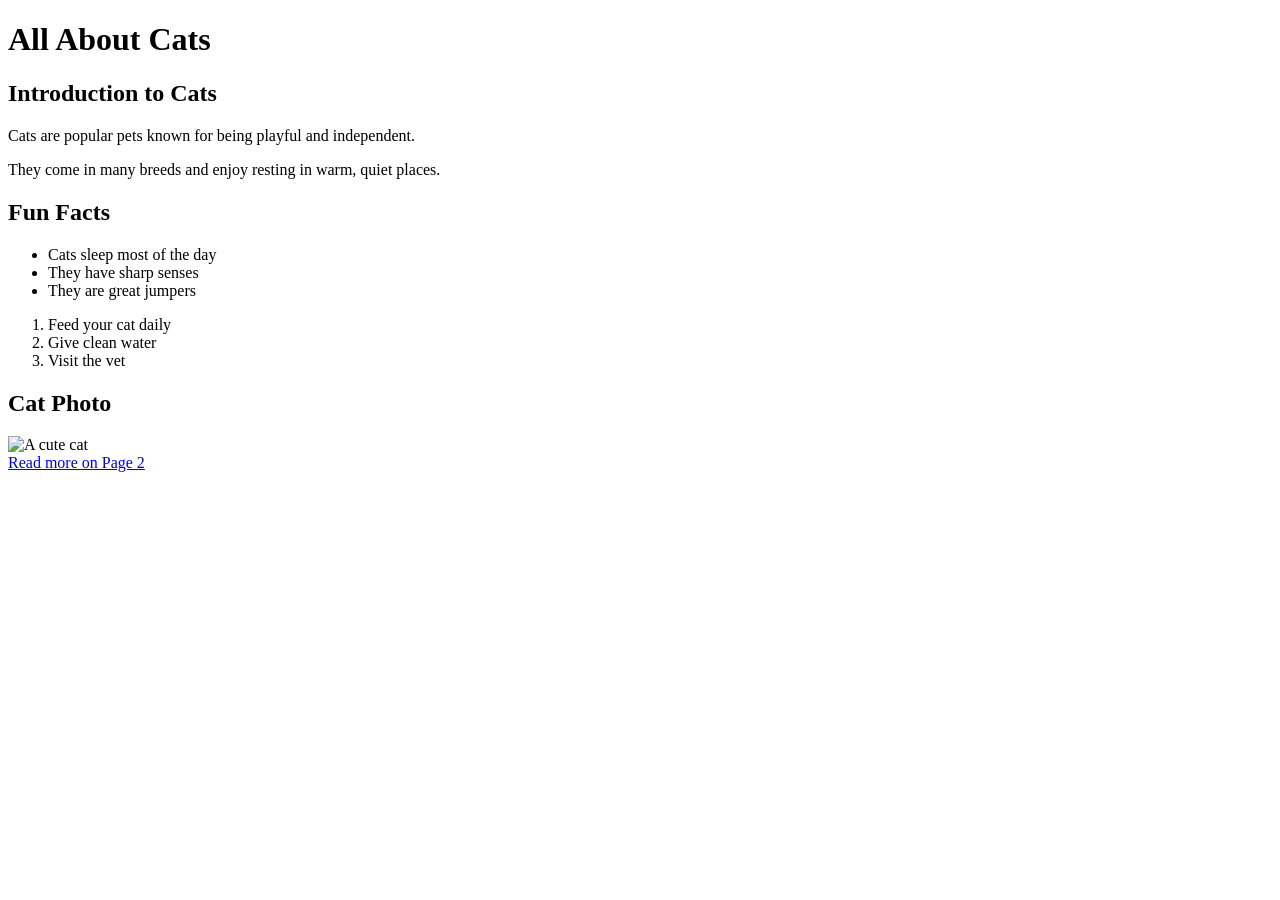
==== index.html @ 7e1e2043 "Add files via upload" ====
<!DOCTYPE html>
<html lang="en">
<head>
    <meta charset="UTF-8">
    <meta name="viewport" content="width=device-width, initial-scale=1.0">
    <title>All About Cats</title>
</head>
<body>

<header>
    <h1>All About Cats</h1>
</header>

<main>
    <section>
        <h2>Introduction to Cats</h2>
        <p>Cats are popular pets known for being playful and independent.</p>
        <p>They come in many breeds and enjoy resting in warm, quiet places.</p>
    </section>

    <section>
        <h2>Fun Facts</h2>
        <ul>
            <li>Cats sleep most of the day</li>
            <li>They have sharp senses</li>
            <li>They are great jumpers</li>
        </ul>

        <ol>
            <li>Feed your cat daily</li>
            <li>Give clean water</li>
            <li>Visit the vet</li>
        </ol>
    </section>

    <section>
        <h2>Cat Photo</h2>
        <img src="/images/cat1.jpg" alt="A cute cat" width="400">
    </section>
</main>

<footer>
    <a href="page2.html">Read more on Page 2</a>
</footer>

</body>
</html>
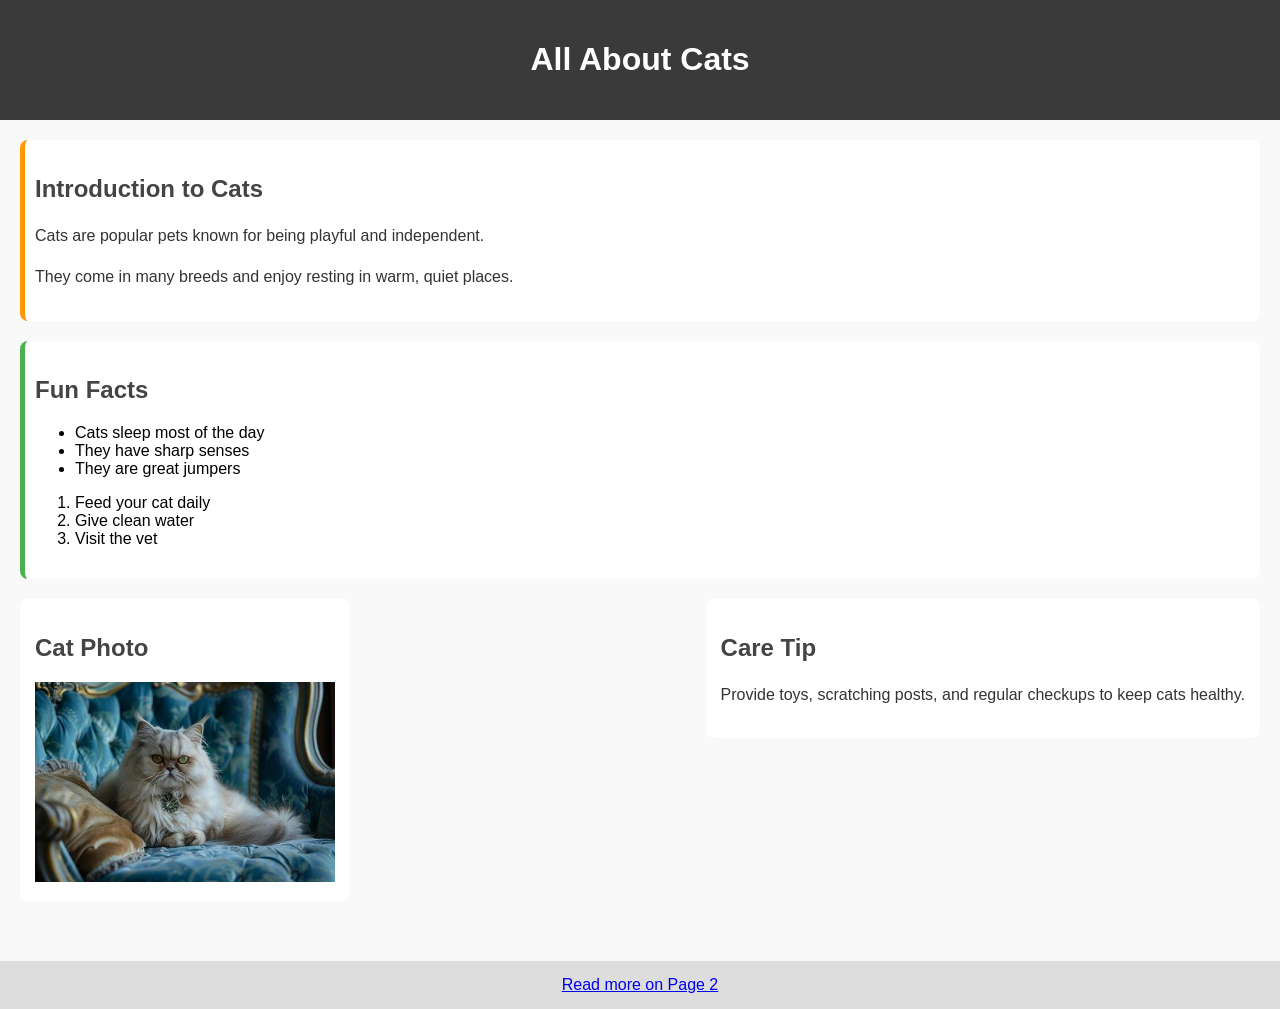
==== commit 66d2002a: "Finalize CSS, images folder, and page layout" ====
--- a/index.html
+++ b/index.html
@@ -4,6 +4,9 @@
     <meta charset="UTF-8">
     <meta name="viewport" content="width=device-width, initial-scale=1.0">
     <title>All About Cats</title>
+
+    <!-- Link to external CSS file -->
+    <link rel="stylesheet" href="css/style.css">
 </head>
 <body>
 
@@ -12,14 +15,18 @@
 </header>
 
 <main>
-    <section>
+
+    <!-- Introduction section -->
+    <section id="intro" class="content-section">
         <h2>Introduction to Cats</h2>
         <p>Cats are popular pets known for being playful and independent.</p>
         <p>They come in many breeds and enjoy resting in warm, quiet places.</p>
     </section>
 
-    <section>
+    <!-- Fun facts section -->
+    <section id="facts" class="content-section">
         <h2>Fun Facts</h2>
+
         <ul>
             <li>Cats sleep most of the day</li>
             <li>They have sharp senses</li>
@@ -33,10 +40,21 @@
         </ol>
     </section>
 
-    <section>
-        <h2>Cat Photo</h2>
-        <img src="/images/cat1.jpg" alt="A cute cat" width="400">
-    </section>
+    <!-- Flexbox layout section -->
+    <div class="flex-container">
+
+        <section class="content-section">
+            <h2>Cat Photo</h2>
+            <img src="images/cat1.jpg" alt="A cute cat" width="300">
+        </section>
+
+        <section class="content-section">
+            <h2>Care Tip</h2>
+            <p>Provide toys, scratching posts, and regular checkups to keep cats healthy.</p>
+        </section>
+
+    </div>
+
 </main>
 
 <footer>
--- a/css/style.css
+++ b/css/style.css
@@ -0,0 +1,73 @@
+/* ---------------------- */
+/* Tag-based styles       */
+/* ---------------------- */
+
+body {
+    font-family: Arial, sans-serif;
+    background-color: #f9f9f9;
+    margin: 0;
+    padding: 0;
+}
+
+header {
+    background-color: #3a3a3a;
+    color: white;
+    padding: 20px;
+    text-align: center;
+}
+
+main {
+    padding: 20px;
+}
+
+h2 {
+    color: #444;
+}
+
+p {
+    color: #333;
+    line-height: 1.6;
+}
+
+/* ---------------------- */
+/* Class and ID selectors */
+/* ---------------------- */
+
+.content-section {
+    background-color: white;
+    padding: 15px;
+    margin-bottom: 20px;
+    border-radius: 8px;
+}
+
+#intro {
+    border-left: 5px solid #ff9800;
+    padding-left: 10px;
+}
+
+#facts {
+    border-left: 5px solid #4caf50;
+    padding-left: 10px;
+}
+
+/* ---------------------- */
+/* Flexbox layout         */
+/* ---------------------- */
+
+.flex-container {
+    display: flex;
+    gap: 20px;
+    justify-content: space-between;
+    align-items: flex-start;
+    margin-bottom: 20px;
+}
+
+/* ---------------------- */
+/* Footer styles          */
+/* ---------------------- */
+
+footer {
+    background-color: #ddd;
+    padding: 15px;
+    text-align: center;
+}
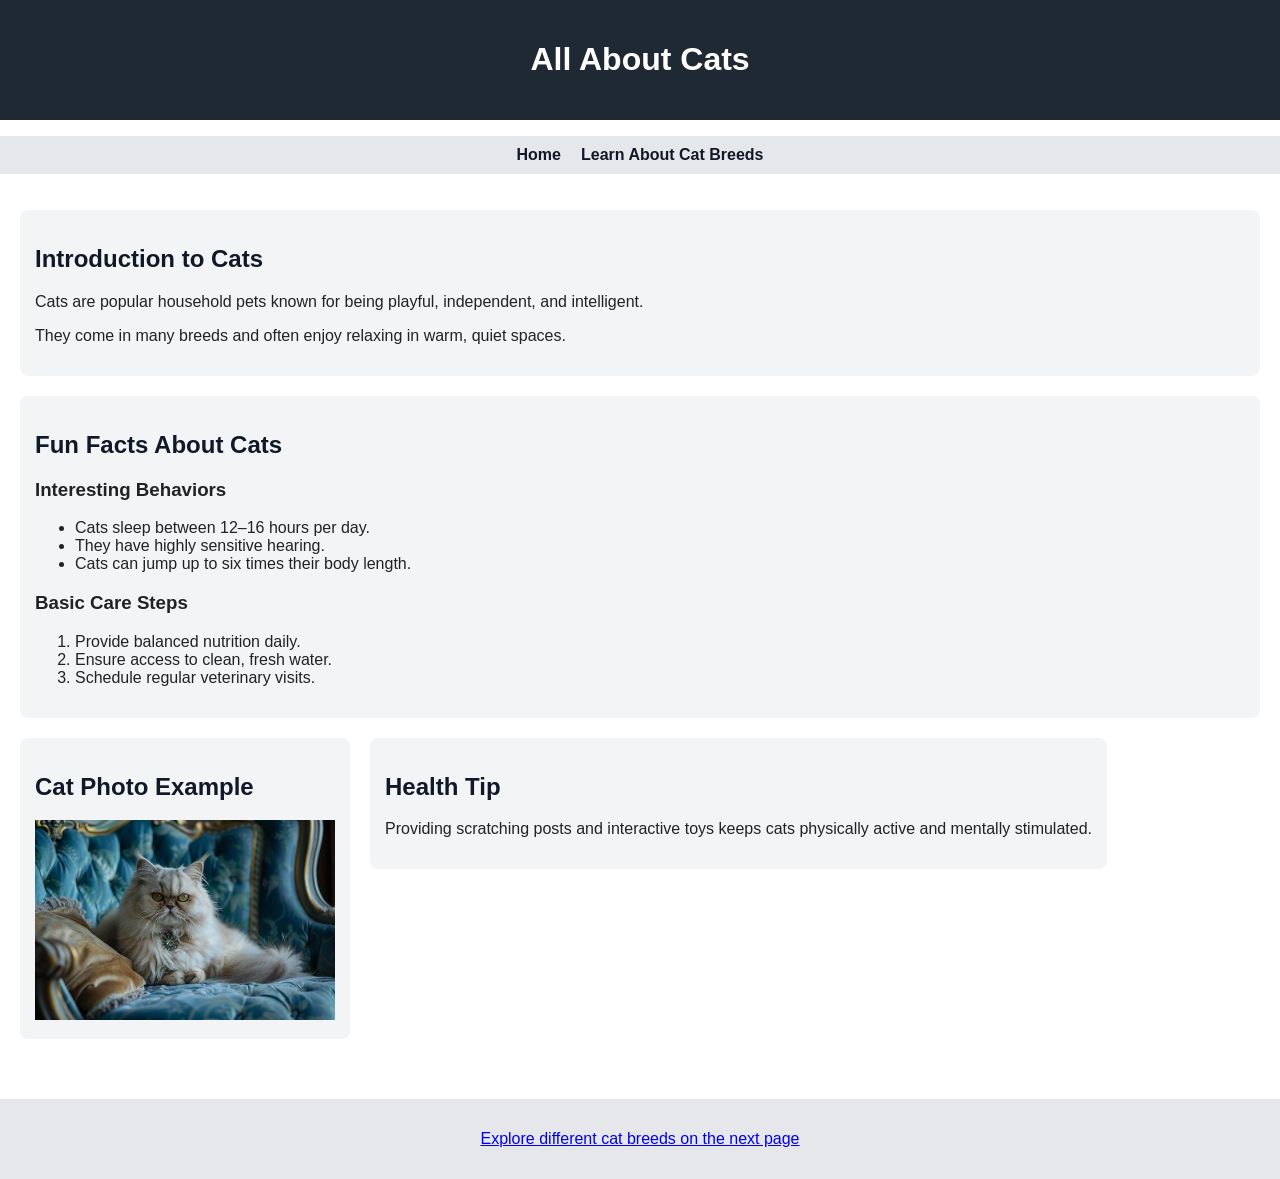
==== commit 5102d4e3: "Add responsive media query for mobile layout" ====
--- a/index.html
+++ b/index.html
@@ -1,3 +1,9 @@
+<!-- 
+    Accessibility update:
+    Improved heading structure, meaningful link text,
+    and descriptive alt text for screen readers.
+-->
+
 <!DOCTYPE html>
 <html lang="en">
 <head>
@@ -5,7 +11,7 @@
     <meta name="viewport" content="width=device-width, initial-scale=1.0">
     <title>All About Cats</title>
 
-    <!-- Link to external CSS file -->
+    <!-- External stylesheet -->
     <link rel="stylesheet" href="css/style.css">
 </head>
 <body>
@@ -14,43 +20,51 @@
     <h1>All About Cats</h1>
 </header>
 
+<nav>
+    <ul>
+        <li><a href="index.html">Home</a></li>
+        <li><a href="page2.html">Learn About Cat Breeds</a></li>
+    </ul>
+</nav>
+
 <main>
 
-    <!-- Introduction section -->
     <section id="intro" class="content-section">
         <h2>Introduction to Cats</h2>
-        <p>Cats are popular pets known for being playful and independent.</p>
-        <p>They come in many breeds and enjoy resting in warm, quiet places.</p>
+        <p>Cats are popular household pets known for being playful, independent, and intelligent.</p>
+        <p>They come in many breeds and often enjoy relaxing in warm, quiet spaces.</p>
     </section>
 
-    <!-- Fun facts section -->
     <section id="facts" class="content-section">
-        <h2>Fun Facts</h2>
+        <h2>Fun Facts About Cats</h2>
 
+        <h3>Interesting Behaviors</h3>
         <ul>
-            <li>Cats sleep most of the day</li>
-            <li>They have sharp senses</li>
-            <li>They are great jumpers</li>
+            <li>Cats sleep between 12–16 hours per day.</li>
+            <li>They have highly sensitive hearing.</li>
+            <li>Cats can jump up to six times their body length.</li>
         </ul>
 
+        <h3>Basic Care Steps</h3>
         <ol>
-            <li>Feed your cat daily</li>
-            <li>Give clean water</li>
-            <li>Visit the vet</li>
+            <li>Provide balanced nutrition daily.</li>
+            <li>Ensure access to clean, fresh water.</li>
+            <li>Schedule regular veterinary visits.</li>
         </ol>
     </section>
 
-    <!-- Flexbox layout section -->
     <div class="flex-container">
 
         <section class="content-section">
-            <h2>Cat Photo</h2>
-            <img src="images/cat1.jpg" alt="A cute cat" width="300">
+            <h2>Cat Photo Example</h2>
+            <img src="images/cat1.jpg"
+                 alt="White Persian cat resting on a blue velvet couch"
+                 width="300">
         </section>
 
         <section class="content-section">
-            <h2>Care Tip</h2>
-            <p>Provide toys, scratching posts, and regular checkups to keep cats healthy.</p>
+            <h2>Health Tip</h2>
+            <p>Providing scratching posts and interactive toys keeps cats physically active and mentally stimulated.</p>
         </section>
 
     </div>
@@ -58,7 +72,9 @@
 </main>
 
 <footer>
-    <a href="page2.html">Read more on Page 2</a>
+    <p>
+        <a href="page2.html">Explore different cat breeds on the next page</a>
+    </p>
 </footer>
 
 </body>
--- a/css/style.css
+++ b/css/style.css
@@ -1,19 +1,40 @@
-/* ---------------------- */
-/* Tag-based styles       */
-/* ---------------------- */
+/* Responsive design: 
+   Adjust layout and font sizing for smaller screens */
+
+/* Base styles */
 
 body {
     font-family: Arial, sans-serif;
-    background-color: #f9f9f9;
+    background-color: #ffffff;
+    color: #222222;
     margin: 0;
     padding: 0;
 }
 
 header {
-    background-color: #3a3a3a;
-    color: white;
+    background-color: #1f2933;  /* dark blue-gray */
+    color: #ffffff;
     padding: 20px;
     text-align: center;
+}
+
+nav ul {
+    list-style: none;
+    padding: 10px;
+    background-color: #e5e7eb;
+    display: flex;
+    gap: 20px;
+    justify-content: center;
+}
+
+nav a {
+    text-decoration: none;
+    color: #111827;
+    font-weight: bold;
+}
+
+nav a:hover {
+    text-decoration: underline;
 }
 
 main {
@@ -21,53 +42,55 @@
 }
 
 h2 {
-    color: #444;
+    color: #111827;
 }
 
-p {
-    color: #333;
-    line-height: 1.6;
-}
-
-/* ---------------------- */
-/* Class and ID selectors */
-/* ---------------------- */
-
 .content-section {
-    background-color: white;
+    background-color: #f3f4f6;
     padding: 15px;
     margin-bottom: 20px;
     border-radius: 8px;
 }
 
-#intro {
-    border-left: 5px solid #ff9800;
-    padding-left: 10px;
-}
-
-#facts {
-    border-left: 5px solid #4caf50;
-    padding-left: 10px;
-}
-
-/* ---------------------- */
-/* Flexbox layout         */
-/* ---------------------- */
+/* Flexbox layout */
 
 .flex-container {
     display: flex;
     gap: 20px;
-    justify-content: space-between;
     align-items: flex-start;
     margin-bottom: 20px;
 }
 
-/* ---------------------- */
-/* Footer styles          */
-/* ---------------------- */
+/* Footer */
 
 footer {
-    background-color: #ddd;
+    background-color: #e5e7eb;
+    text-align: center;
     padding: 15px;
-    text-align: center;
 }
+
+/* --------------------------- */
+/* RESPONSIVE MEDIA QUERY */
+/* --------------------------- */
+
+@media (max-width: 768px) {
+
+    body {
+        font-size: 16px;
+    }
+
+    .flex-container {
+        flex-direction: column;
+    }
+
+    nav ul {
+        flex-direction: column;
+        align-items: center;
+    }
+
+    img {
+        width: 100%;
+        height: auto;
+    }
+
+}
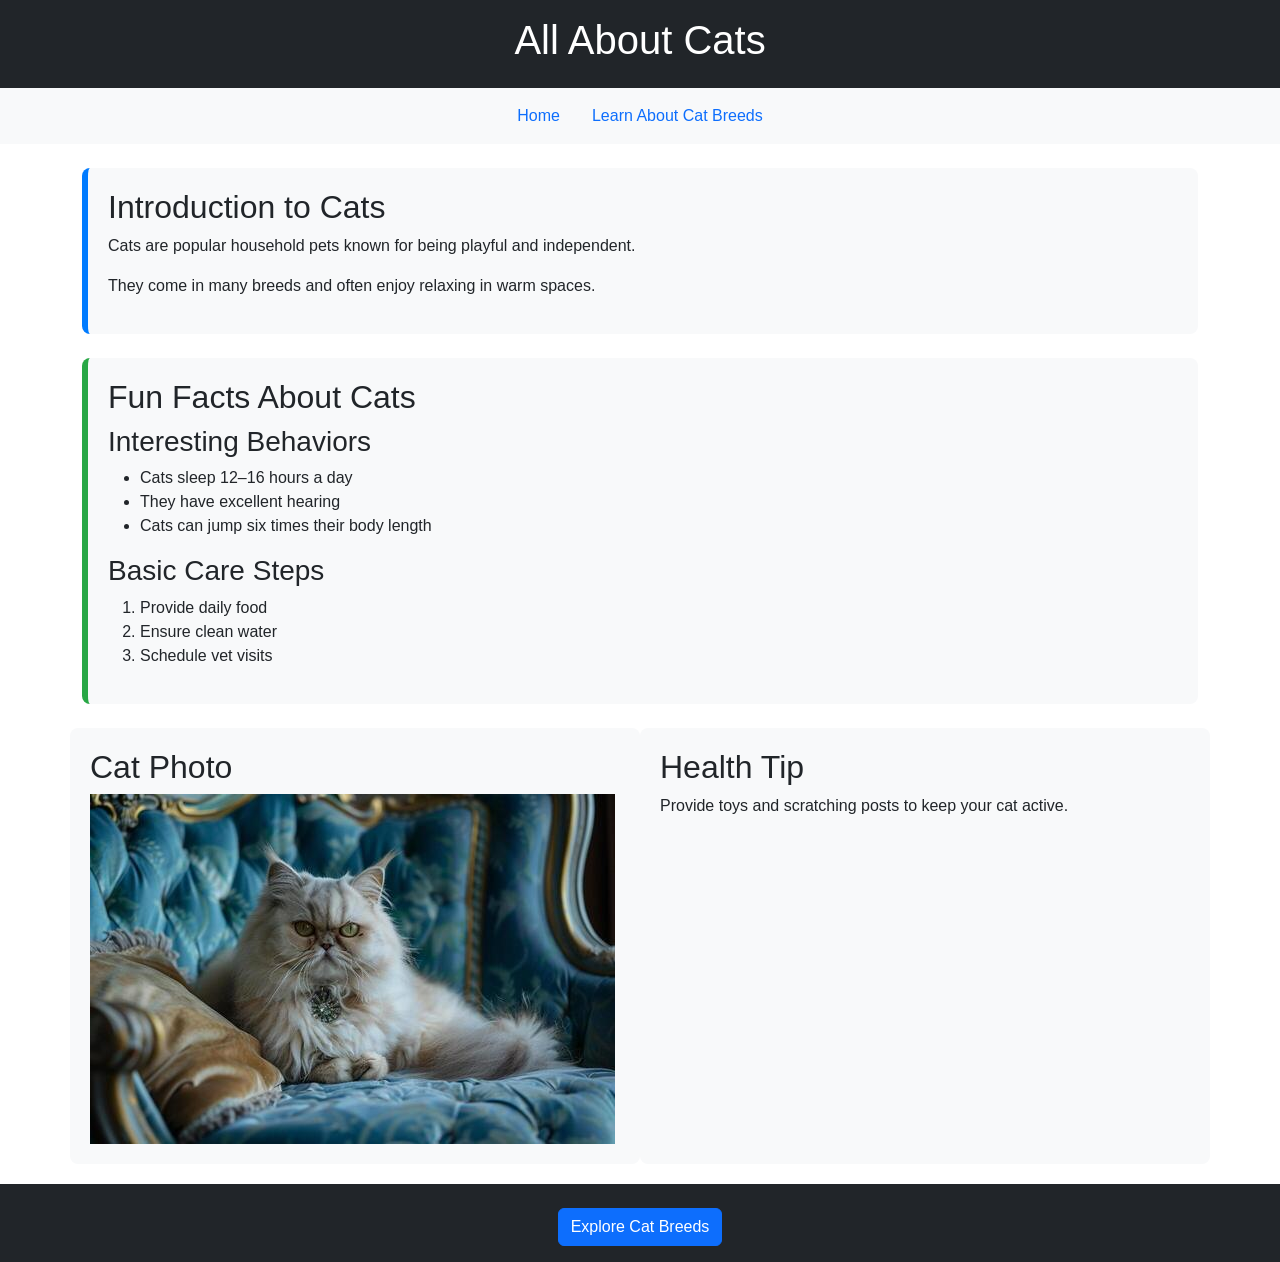
==== commit ccc8bdbf: "Final Bootstrap integration and clean layout" ====
--- a/index.html
+++ b/index.html
@@ -1,9 +1,3 @@
-<!-- 
-    Accessibility update:
-    Improved heading structure, meaningful link text,
-    and descriptive alt text for screen readers.
--->
-
 <!DOCTYPE html>
 <html lang="en">
 <head>
@@ -11,71 +5,75 @@
     <meta name="viewport" content="width=device-width, initial-scale=1.0">
     <title>All About Cats</title>
 
-    <!-- External stylesheet -->
+    <!-- Bootstrap CDN -->
+    <link href="https://cdn.jsdelivr.net/npm/bootstrap@5.3.2/dist/css/bootstrap.min.css" rel="stylesheet">
+
+    <!-- Custom CSS -->
     <link rel="stylesheet" href="css/style.css">
 </head>
 <body>
 
-<header>
+<header class="bg-dark text-white text-center p-3">
     <h1>All About Cats</h1>
 </header>
 
-<nav>
-    <ul>
-        <li><a href="index.html">Home</a></li>
-        <li><a href="page2.html">Learn About Cat Breeds</a></li>
+<nav class="bg-light p-2">
+    <ul class="nav justify-content-center">
+        <li class="nav-item">
+            <a class="nav-link" href="index.html">Home</a>
+        </li>
+        <li class="nav-item">
+            <a class="nav-link" href="page2.html">Learn About Cat Breeds</a>
+        </li>
     </ul>
 </nav>
 
-<main>
+<main class="container mt-4">
 
-    <section id="intro" class="content-section">
+    <section id="intro" class="content-section mb-4">
         <h2>Introduction to Cats</h2>
-        <p>Cats are popular household pets known for being playful, independent, and intelligent.</p>
-        <p>They come in many breeds and often enjoy relaxing in warm, quiet spaces.</p>
+        <p>Cats are popular household pets known for being playful and independent.</p>
+        <p>They come in many breeds and often enjoy relaxing in warm spaces.</p>
     </section>
 
-    <section id="facts" class="content-section">
+    <section id="facts" class="content-section mb-4">
         <h2>Fun Facts About Cats</h2>
 
         <h3>Interesting Behaviors</h3>
         <ul>
-            <li>Cats sleep between 12–16 hours per day.</li>
-            <li>They have highly sensitive hearing.</li>
-            <li>Cats can jump up to six times their body length.</li>
+            <li>Cats sleep 12–16 hours a day</li>
+            <li>They have excellent hearing</li>
+            <li>Cats can jump six times their body length</li>
         </ul>
 
         <h3>Basic Care Steps</h3>
         <ol>
-            <li>Provide balanced nutrition daily.</li>
-            <li>Ensure access to clean, fresh water.</li>
-            <li>Schedule regular veterinary visits.</li>
+            <li>Provide daily food</li>
+            <li>Ensure clean water</li>
+            <li>Schedule vet visits</li>
         </ol>
     </section>
 
-    <div class="flex-container">
+    <!-- Bootstrap Grid Layout -->
+    <div class="row">
 
-        <section class="content-section">
-            <h2>Cat Photo Example</h2>
-            <img src="images/cat1.jpg"
-                 alt="White Persian cat resting on a blue velvet couch"
-                 width="300">
+        <section class="col-md-6 content-section">
+            <h2>Cat Photo</h2>
+            <img src="images/cat1.jpg" alt="White Persian cat resting on a couch" class="img-fluid">
         </section>
 
-        <section class="content-section">
+        <section class="col-md-6 content-section">
             <h2>Health Tip</h2>
-            <p>Providing scratching posts and interactive toys keeps cats physically active and mentally stimulated.</p>
+            <p>Provide toys and scratching posts to keep your cat active.</p>
         </section>
 
     </div>
 
 </main>
 
-<footer>
-    <p>
-        <a href="page2.html">Explore different cat breeds on the next page</a>
-    </p>
+<footer class="bg-dark text-white text-center p-3">
+    <a href="page2.html" class="btn btn-primary mt-2">Explore Cat Breeds</a>
 </footer>
 
 </body>
-</html>
+</html>
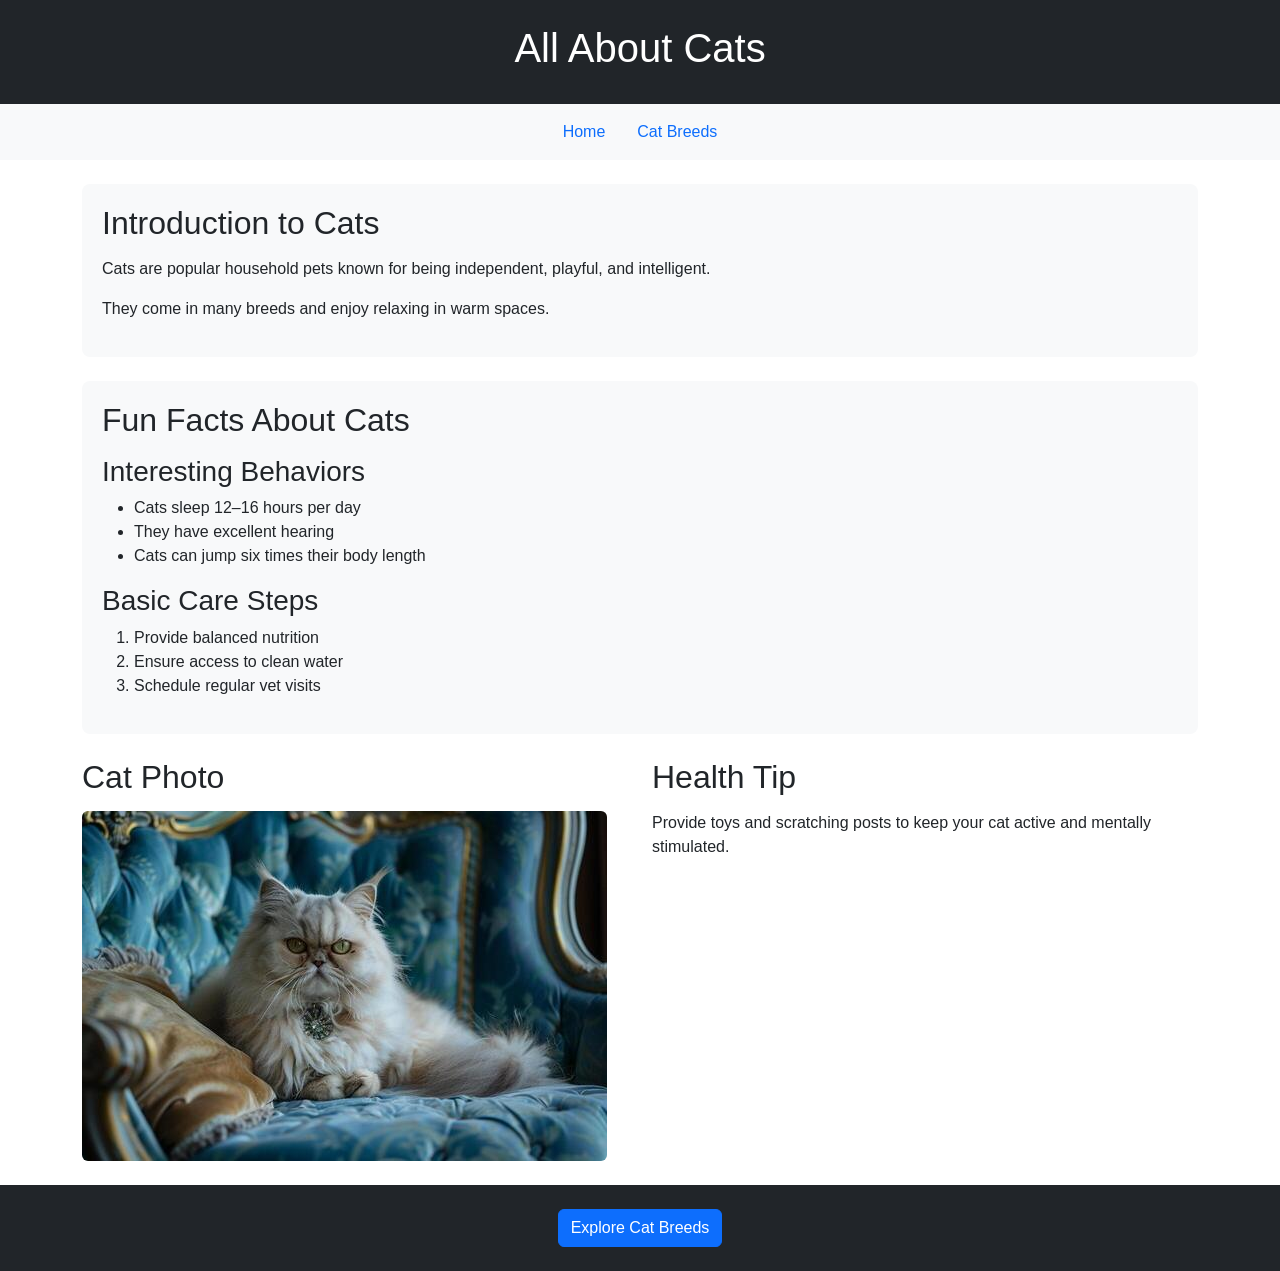
==== commit 4341a77f: "Final polish before deployment" ====
--- a/index.html
+++ b/index.html
@@ -5,74 +5,77 @@
     <meta name="viewport" content="width=device-width, initial-scale=1.0">
     <title>All About Cats</title>
 
-    <!-- Bootstrap CDN -->
+    <!-- Bootstrap CDN (REQUIRED) -->
     <link href="https://cdn.jsdelivr.net/npm/bootstrap@5.3.2/dist/css/bootstrap.min.css" rel="stylesheet">
 
     <!-- Custom CSS -->
     <link rel="stylesheet" href="css/style.css">
 </head>
+
 <body>
 
-<header class="bg-dark text-white text-center p-3">
+<header class="bg-dark text-white text-center p-4">
     <h1>All About Cats</h1>
 </header>
 
-<nav class="bg-light p-2">
-    <ul class="nav justify-content-center">
-        <li class="nav-item">
-            <a class="nav-link" href="index.html">Home</a>
-        </li>
-        <li class="nav-item">
-            <a class="nav-link" href="page2.html">Learn About Cat Breeds</a>
-        </li>
-    </ul>
+<nav class="bg-light">
+    <div class="container">
+        <ul class="nav justify-content-center py-2">
+            <li class="nav-item">
+                <a class="nav-link" href="index.html">Home</a>
+            </li>
+            <li class="nav-item">
+                <a class="nav-link" href="page2.html">Cat Breeds</a>
+            </li>
+        </ul>
+    </div>
 </nav>
 
 <main class="container mt-4">
 
-    <section id="intro" class="content-section mb-4">
+    <section class="mb-4">
         <h2>Introduction to Cats</h2>
-        <p>Cats are popular household pets known for being playful and independent.</p>
-        <p>They come in many breeds and often enjoy relaxing in warm spaces.</p>
+        <p>Cats are popular household pets known for being independent, playful, and intelligent.</p>
+        <p>They come in many breeds and enjoy relaxing in warm spaces.</p>
     </section>
 
-    <section id="facts" class="content-section mb-4">
+    <section class="mb-4">
         <h2>Fun Facts About Cats</h2>
 
         <h3>Interesting Behaviors</h3>
         <ul>
-            <li>Cats sleep 12–16 hours a day</li>
+            <li>Cats sleep 12–16 hours per day</li>
             <li>They have excellent hearing</li>
             <li>Cats can jump six times their body length</li>
         </ul>
 
         <h3>Basic Care Steps</h3>
         <ol>
-            <li>Provide daily food</li>
-            <li>Ensure clean water</li>
-            <li>Schedule vet visits</li>
+            <li>Provide balanced nutrition</li>
+            <li>Ensure access to clean water</li>
+            <li>Schedule regular vet visits</li>
         </ol>
     </section>
 
     <!-- Bootstrap Grid Layout -->
     <div class="row">
+        <div class="col-md-6 mb-4">
+            <h2>Cat Photo</h2>
+            <img src="images/cat1.jpg"
+                 alt="White Persian cat resting on a couch"
+                 class="img-fluid rounded">
+        </div>
 
-        <section class="col-md-6 content-section">
-            <h2>Cat Photo</h2>
-            <img src="images/cat1.jpg" alt="White Persian cat resting on a couch" class="img-fluid">
-        </section>
-
-        <section class="col-md-6 content-section">
+        <div class="col-md-6 mb-4">
             <h2>Health Tip</h2>
-            <p>Provide toys and scratching posts to keep your cat active.</p>
-        </section>
-
+            <p>Provide toys and scratching posts to keep your cat active and mentally stimulated.</p>
+        </div>
     </div>
 
 </main>
 
-<footer class="bg-dark text-white text-center p-3">
-    <a href="page2.html" class="btn btn-primary mt-2">Explore Cat Breeds</a>
+<footer class="bg-dark text-white text-center p-4">
+    <a href="page2.html" class="btn btn-primary">Explore Cat Breeds</a>
 </footer>
 
 </body>
